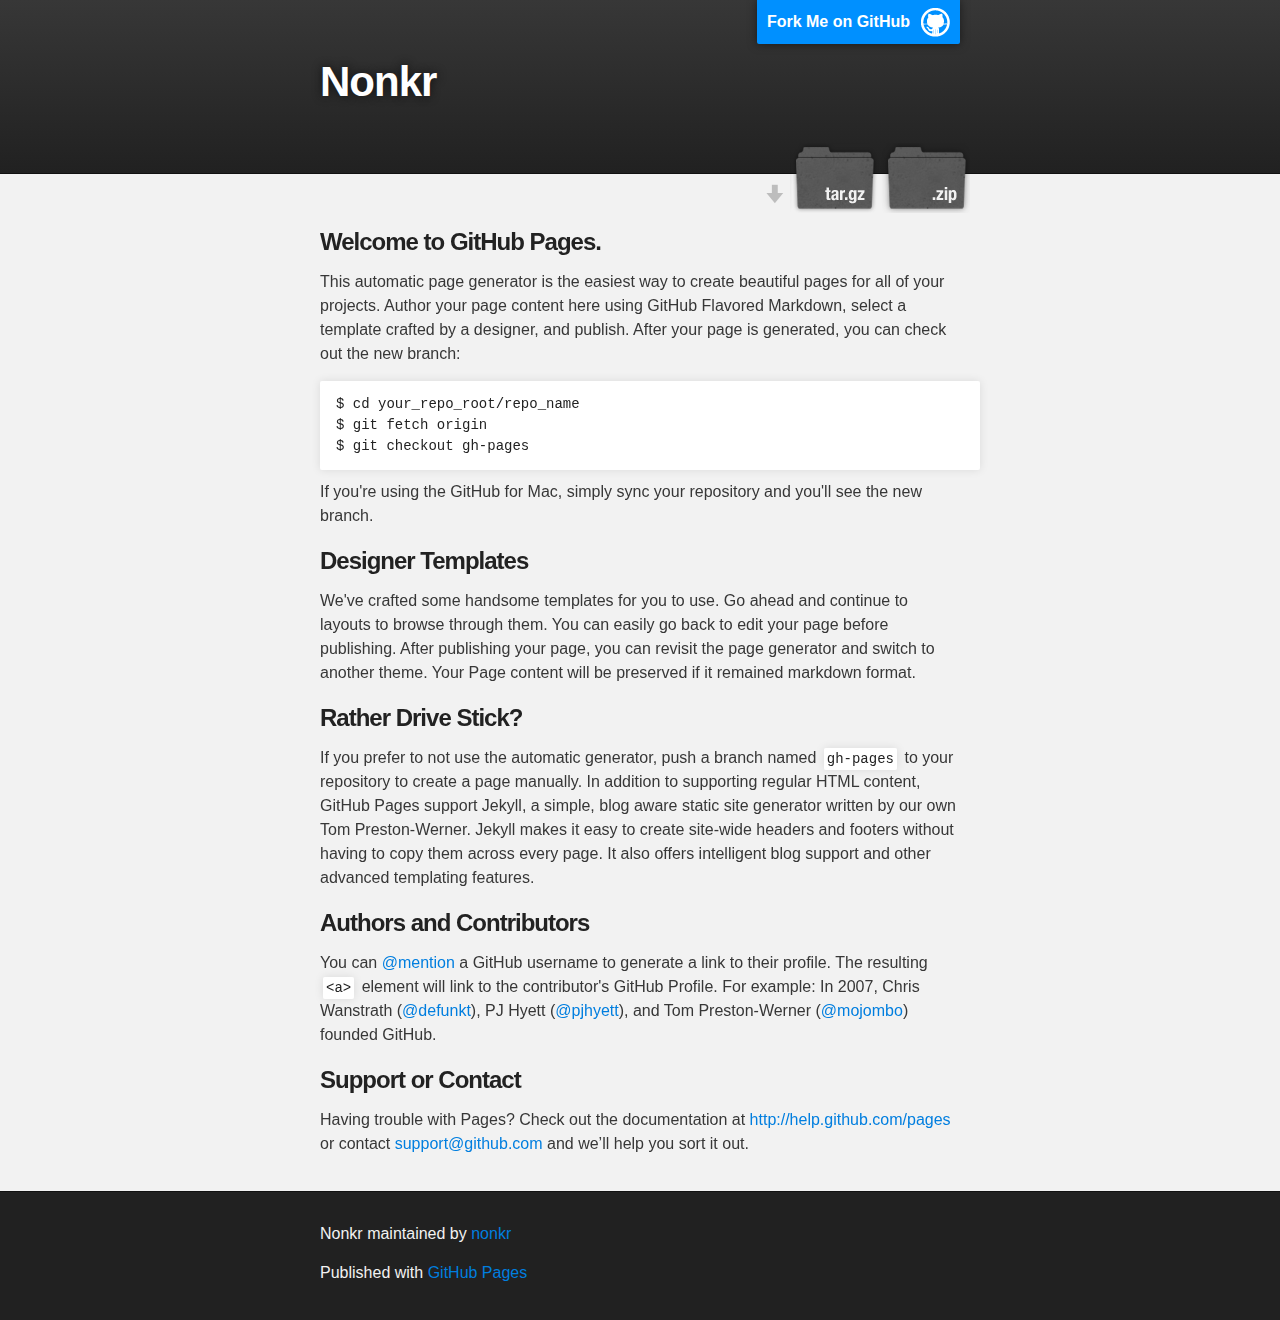
==== index.html @ 61c126eb "Created gh-pages branch via GitHub" ====
<!DOCTYPE html>
<html>

  <head>
    <meta charset='utf-8' />
    <meta http-equiv="X-UA-Compatible" content="chrome=1" />
    <meta name="description" content="Nonkr : " />

    <link rel="stylesheet" type="text/css" media="screen" href="stylesheets/stylesheet.css">

    <title>Nonkr</title>
  </head>

  <body>

    <!-- HEADER -->
    <div id="header_wrap" class="outer">
        <header class="inner">
          <a id="forkme_banner" href="https://github.com/nonkr/Nonkr">Fork Me on GitHub</a>

          <h1 id="project_title">Nonkr</h1>
          <h2 id="project_tagline"></h2>

          <section id="downloads">
            <a class="zip_download_link" href="https://github.com/nonkr/Nonkr/zipball/master">Download this project as a .zip file</a>
            <a class="tar_download_link" href="https://github.com/nonkr/Nonkr/tarball/master">Download this project as a tar.gz file</a>
          </section>
        </header>
    </div>

    <!-- MAIN CONTENT -->
    <div id="main_content_wrap" class="outer">
      <section id="main_content" class="inner">
        <h3>Welcome to GitHub Pages.</h3>

<p>This automatic page generator is the easiest way to create beautiful pages for all of your projects. Author your page content here using GitHub Flavored Markdown, select a template crafted by a designer, and publish. After your page is generated, you can check out the new branch:</p>

<pre><code>$ cd your_repo_root/repo_name
$ git fetch origin
$ git checkout gh-pages
</code></pre>

<p>If you're using the GitHub for Mac, simply sync your repository and you'll see the new branch.</p>

<h3>Designer Templates</h3>

<p>We've crafted some handsome templates for you to use. Go ahead and continue to layouts to browse through them. You can easily go back to edit your page before publishing. After publishing your page, you can revisit the page generator and switch to another theme. Your Page content will be preserved if it remained markdown format.</p>

<h3>Rather Drive Stick?</h3>

<p>If you prefer to not use the automatic generator, push a branch named <code>gh-pages</code> to your repository to create a page manually. In addition to supporting regular HTML content, GitHub Pages support Jekyll, a simple, blog aware static site generator written by our own Tom Preston-Werner. Jekyll makes it easy to create site-wide headers and footers without having to copy them across every page. It also offers intelligent blog support and other advanced templating features.</p>

<h3>Authors and Contributors</h3>

<p>You can <a href="https://github.com/blog/821" class="user-mention">@mention</a> a GitHub username to generate a link to their profile. The resulting <code>&lt;a&gt;</code> element will link to the contributor's GitHub Profile. For example: In 2007, Chris Wanstrath (<a href="https://github.com/defunkt" class="user-mention">@defunkt</a>), PJ Hyett (<a href="https://github.com/pjhyett" class="user-mention">@pjhyett</a>), and Tom Preston-Werner (<a href="https://github.com/mojombo" class="user-mention">@mojombo</a>) founded GitHub.</p>

<h3>Support or Contact</h3>

<p>Having trouble with Pages? Check out the documentation at <a href="http://help.github.com/pages">http://help.github.com/pages</a> or contact <a href="mailto:support@github.com">support@github.com</a> and we’ll help you sort it out.</p>
      </section>
    </div>

    <!-- FOOTER  -->
    <div id="footer_wrap" class="outer">
      <footer class="inner">
        <p class="copyright">Nonkr maintained by <a href="https://github.com/nonkr">nonkr</a></p>
        <p>Published with <a href="http://pages.github.com">GitHub Pages</a></p>
      </footer>
    </div>

    

  </body>
</html>
---- stylesheets/stylesheet.css ----
/*******************************************************************************
Slate Theme for Github Pages
by Jason Costello, @jsncostello
*******************************************************************************/

@import url(pygment_trac.css);

/*******************************************************************************
MeyerWeb Reset
*******************************************************************************/

html, body, div, span, applet, object, iframe,
h1, h2, h3, h4, h5, h6, p, blockquote, pre,
a, abbr, acronym, address, big, cite, code,
del, dfn, em, img, ins, kbd, q, s, samp,
small, strike, strong, sub, sup, tt, var,
b, u, i, center,
dl, dt, dd, ol, ul, li,
fieldset, form, label, legend,
table, caption, tbody, tfoot, thead, tr, th, td,
article, aside, canvas, details, embed,
figure, figcaption, footer, header, hgroup,
menu, nav, output, ruby, section, summary,
time, mark, audio, video {
  margin: 0;
  padding: 0;
  border: 0;
  font: inherit;
  vertical-align: baseline;
}

/* HTML5 display-role reset for older browsers */
article, aside, details, figcaption, figure,
footer, header, hgroup, menu, nav, section {
  display: block;
}

ol, ul {
  list-style: none;
}

blockquote, q {
}

table {
  border-collapse: collapse;
  border-spacing: 0;
}

a:focus {
  outline: none;
}

/*******************************************************************************
Theme Styles
*******************************************************************************/

body {
  box-sizing: border-box;
  color:#373737;
  background: #212121;
  font-size: 16px;
  font-family: 'Myriad Pro', Calibri, Helvetica, Arial, sans-serif;
  line-height: 1.5;
  -webkit-font-smoothing: antialiased;
}

h1, h2, h3, h4, h5, h6 {
  margin: 10px 0;
  font-weight: 700;
  color:#222222;
  font-family: 'Lucida Grande', 'Calibri', Helvetica, Arial, sans-serif;
  letter-spacing: -1px;
}

h1 {
  font-size: 36px;
  font-weight: 700;
}

h2 {
  padding-bottom: 10px;
  font-size: 32px;
  background: url('../images/bg_hr.png') repeat-x bottom;
}

h3 {
  font-size: 24px;
}

h4 {
  font-size: 21px;
}

h5 {
  font-size: 18px;
}

h6 {
  font-size: 16px;
}

p {
  margin: 10px 0 15px 0;
}

footer p {
  color: #f2f2f2;
}

a {
  text-decoration: none;
  color: #007edf;
  text-shadow: none;

  transition: color 0.5s ease;
  transition: text-shadow 0.5s ease;
  -webkit-transition: color 0.5s ease;
  -webkit-transition: text-shadow 0.5s ease;
  -moz-transition: color 0.5s ease;
  -moz-transition: text-shadow 0.5s ease;
  -o-transition: color 0.5s ease;
  -o-transition: text-shadow 0.5s ease;
  -ms-transition: color 0.5s ease;
  -ms-transition: text-shadow 0.5s ease;
}

#main_content a:hover {
  color: #0069ba;
  text-shadow: #0090ff 0px 0px 2px;
}

footer a:hover {
  color: #43adff;
  text-shadow: #0090ff 0px 0px 2px;
}

em {
  font-style: italic;
}

strong {
  font-weight: bold;
}

img {
  position: relative;
  margin: 0 auto;
  max-width: 739px;
  padding: 5px;
  margin: 10px 0 10px 0;
  border: 1px solid #ebebeb;

  box-shadow: 0 0 5px #ebebeb;
  -webkit-box-shadow: 0 0 5px #ebebeb;
  -moz-box-shadow: 0 0 5px #ebebeb;
  -o-box-shadow: 0 0 5px #ebebeb;
  -ms-box-shadow: 0 0 5px #ebebeb;
}

pre, code {
  width: 100%;
  color: #222;
  background-color: #fff;

  font-family: Monaco, "Bitstream Vera Sans Mono", "Lucida Console", Terminal, monospace;
  font-size: 14px;

  border-radius: 2px;
  -moz-border-radius: 2px;
  -webkit-border-radius: 2px;



}

pre {
  width: 100%;
  padding: 10px;
  box-shadow: 0 0 10px rgba(0,0,0,.1);
  overflow: auto;
}

code {
  padding: 3px;
  margin: 0 3px;
  box-shadow: 0 0 10px rgba(0,0,0,.1);
}

pre code {
  display: block;
  box-shadow: none;
}

blockquote {
  color: #666;
  margin-bottom: 20px;
  padding: 0 0 0 20px;
  border-left: 3px solid #bbb;
}

ul, ol, dl {
  margin-bottom: 15px
}

ul li {
  list-style: inside;
  padding-left: 20px;
}

ol li {
  list-style: decimal inside;
  padding-left: 20px;
}

dl dt {
  font-weight: bold;
}

dl dd {
  padding-left: 20px;
  font-style: italic;
}

dl p {
  padding-left: 20px;
  font-style: italic;
}

hr {
  height: 1px;
  margin-bottom: 5px;
  border: none;
  background: url('../images/bg_hr.png') repeat-x center;
}

table {
  border: 1px solid #373737;
  margin-bottom: 20px;
  text-align: left;
 }

th {
  font-family: 'Lucida Grande', 'Helvetica Neue', Helvetica, Arial, sans-serif;
  padding: 10px;
  background: #373737;
  color: #fff;
 }

td {
  padding: 10px;
  border: 1px solid #373737;
 }

form {
  background: #f2f2f2;
  padding: 20px;
}

img {
  width: 100%;
  max-width: 100%;
}

/*******************************************************************************
Full-Width Styles
*******************************************************************************/

.outer {
  width: 100%;
}

.inner {
  position: relative;
  max-width: 640px;
  padding: 20px 10px;
  margin: 0 auto;
}

#forkme_banner {
  display: block;
  position: absolute;
  top:0;
  right: 10px;
  z-index: 10;
  padding: 10px 50px 10px 10px;
  color: #fff;
  background: url('../images/blacktocat.png') #0090ff no-repeat 95% 50%;
  font-weight: 700;
  box-shadow: 0 0 10px rgba(0,0,0,.5);
  border-bottom-left-radius: 2px;
  border-bottom-right-radius: 2px;
}

#header_wrap {
  background: #212121;
  background: -moz-linear-gradient(top, #373737, #212121);
  background: -webkit-linear-gradient(top, #373737, #212121);
  background: -ms-linear-gradient(top, #373737, #212121);
  background: -o-linear-gradient(top, #373737, #212121);
  background: linear-gradient(top, #373737, #212121);
}

#header_wrap .inner {
  padding: 50px 10px 30px 10px;
}

#project_title {
  margin: 0;
  color: #fff;
  font-size: 42px;
  font-weight: 700;
  text-shadow: #111 0px 0px 10px;
}

#project_tagline {
  color: #fff;
  font-size: 24px;
  font-weight: 300;
  background: none;
  text-shadow: #111 0px 0px 10px;
}

#downloads {
  position: absolute;
  width: 210px;
  z-index: 10;
  bottom: -40px;
  right: 0;
  height: 70px;
  background: url('../images/icon_download.png') no-repeat 0% 90%;
}

.zip_download_link {
  display: block;
  float: right;
  width: 90px;
  height:70px;
  text-indent: -5000px;
  overflow: hidden;
  background: url(../images/sprite_download.png) no-repeat bottom left;
}

.tar_download_link {
  display: block;
  float: right;
  width: 90px;
  height:70px;
  text-indent: -5000px;
  overflow: hidden;
  background: url(../images/sprite_download.png) no-repeat bottom right;
  margin-left: 10px;
}

.zip_download_link:hover {
  background: url(../images/sprite_download.png) no-repeat top left;
}

.tar_download_link:hover {
  background: url(../images/sprite_download.png) no-repeat top right;
}

#main_content_wrap {
  background: #f2f2f2;
  border-top: 1px solid #111;
  border-bottom: 1px solid #111;
}

#main_content {
  padding-top: 40px;
}

#footer_wrap {
  background: #212121;
}



/*******************************************************************************
Small Device Styles
*******************************************************************************/

@media screen and (max-width: 480px) {
  body {
    font-size:14px;
  }

  #downloads {
    display: none;
  }

  .inner {
    min-width: 320px;
    max-width: 480px;
  }

  #project_title {
  font-size: 32px;
  }

  h1 {
    font-size: 28px;
  }

  h2 {
    font-size: 24px;
  }

  h3 {
    font-size: 21px;
  }

  h4 {
    font-size: 18px;
  }

  h5 {
    font-size: 14px;
  }

  h6 {
    font-size: 12px;
  }

  code, pre {
    min-width: 320px;
    max-width: 480px;
    font-size: 11px;
  }

}
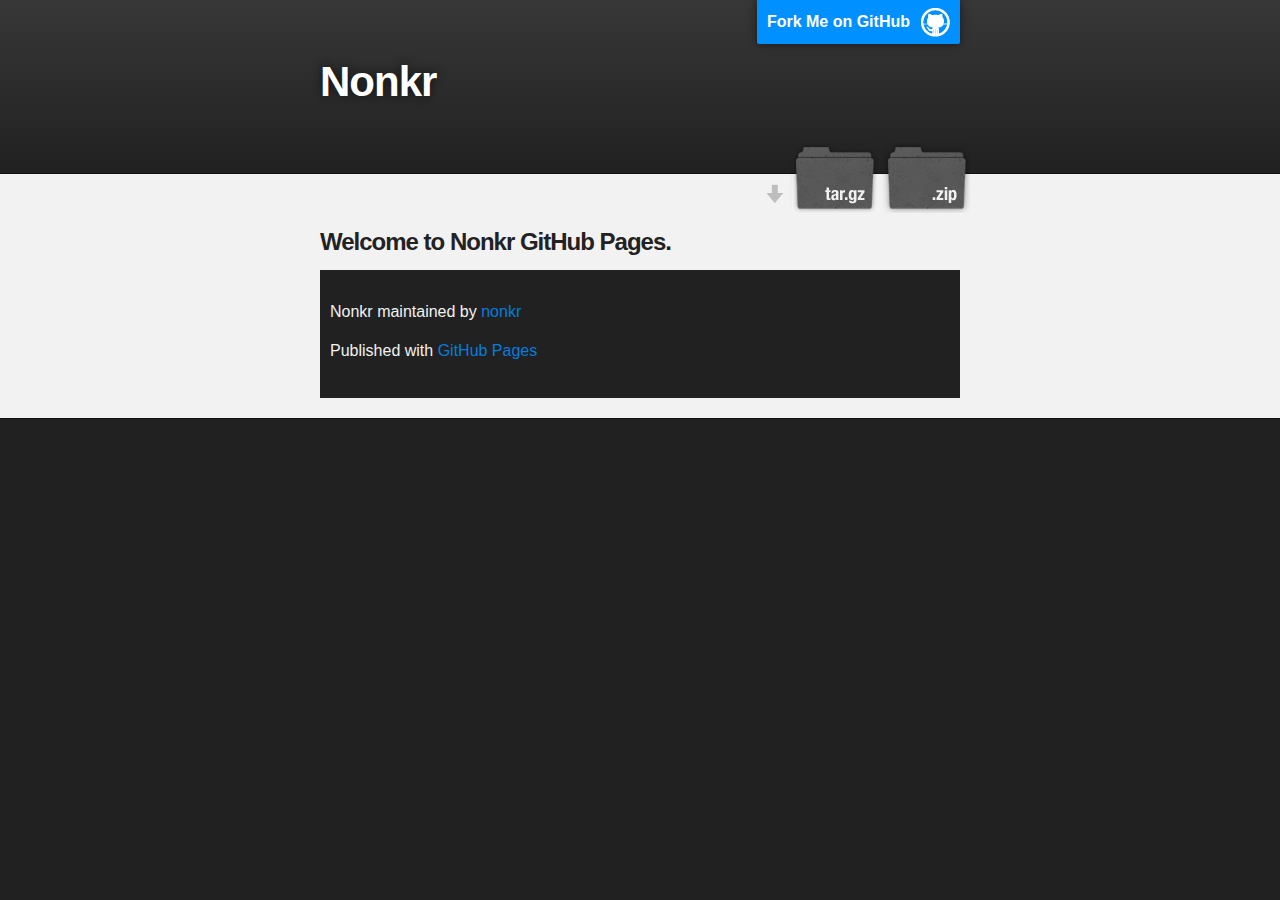
==== commit 855adce7: "delete unuseful info" ====
--- a/index.html
+++ b/index.html
@@ -31,34 +31,7 @@
     <!-- MAIN CONTENT -->
     <div id="main_content_wrap" class="outer">
       <section id="main_content" class="inner">
-        <h3>Welcome to GitHub Pages.</h3>
-
-<p>This automatic page generator is the easiest way to create beautiful pages for all of your projects. Author your page content here using GitHub Flavored Markdown, select a template crafted by a designer, and publish. After your page is generated, you can check out the new branch:</p>
-
-<pre><code>$ cd your_repo_root/repo_name
-$ git fetch origin
-$ git checkout gh-pages
-</code></pre>
-
-<p>If you're using the GitHub for Mac, simply sync your repository and you'll see the new branch.</p>
-
-<h3>Designer Templates</h3>
-
-<p>We've crafted some handsome templates for you to use. Go ahead and continue to layouts to browse through them. You can easily go back to edit your page before publishing. After publishing your page, you can revisit the page generator and switch to another theme. Your Page content will be preserved if it remained markdown format.</p>
-
-<h3>Rather Drive Stick?</h3>
-
-<p>If you prefer to not use the automatic generator, push a branch named <code>gh-pages</code> to your repository to create a page manually. In addition to supporting regular HTML content, GitHub Pages support Jekyll, a simple, blog aware static site generator written by our own Tom Preston-Werner. Jekyll makes it easy to create site-wide headers and footers without having to copy them across every page. It also offers intelligent blog support and other advanced templating features.</p>
-
-<h3>Authors and Contributors</h3>
-
-<p>You can <a href="https://github.com/blog/821" class="user-mention">@mention</a> a GitHub username to generate a link to their profile. The resulting <code>&lt;a&gt;</code> element will link to the contributor's GitHub Profile. For example: In 2007, Chris Wanstrath (<a href="https://github.com/defunkt" class="user-mention">@defunkt</a>), PJ Hyett (<a href="https://github.com/pjhyett" class="user-mention">@pjhyett</a>), and Tom Preston-Werner (<a href="https://github.com/mojombo" class="user-mention">@mojombo</a>) founded GitHub.</p>
-
-<h3>Support or Contact</h3>
-
-<p>Having trouble with Pages? Check out the documentation at <a href="http://help.github.com/pages">http://help.github.com/pages</a> or contact <a href="mailto:support@github.com">support@github.com</a> and we’ll help you sort it out.</p>
-      </section>
-    </div>
+        <h3>Welcome to Nonkr GitHub Pages.</h3>
 
     <!-- FOOTER  -->
     <div id="footer_wrap" class="outer">
